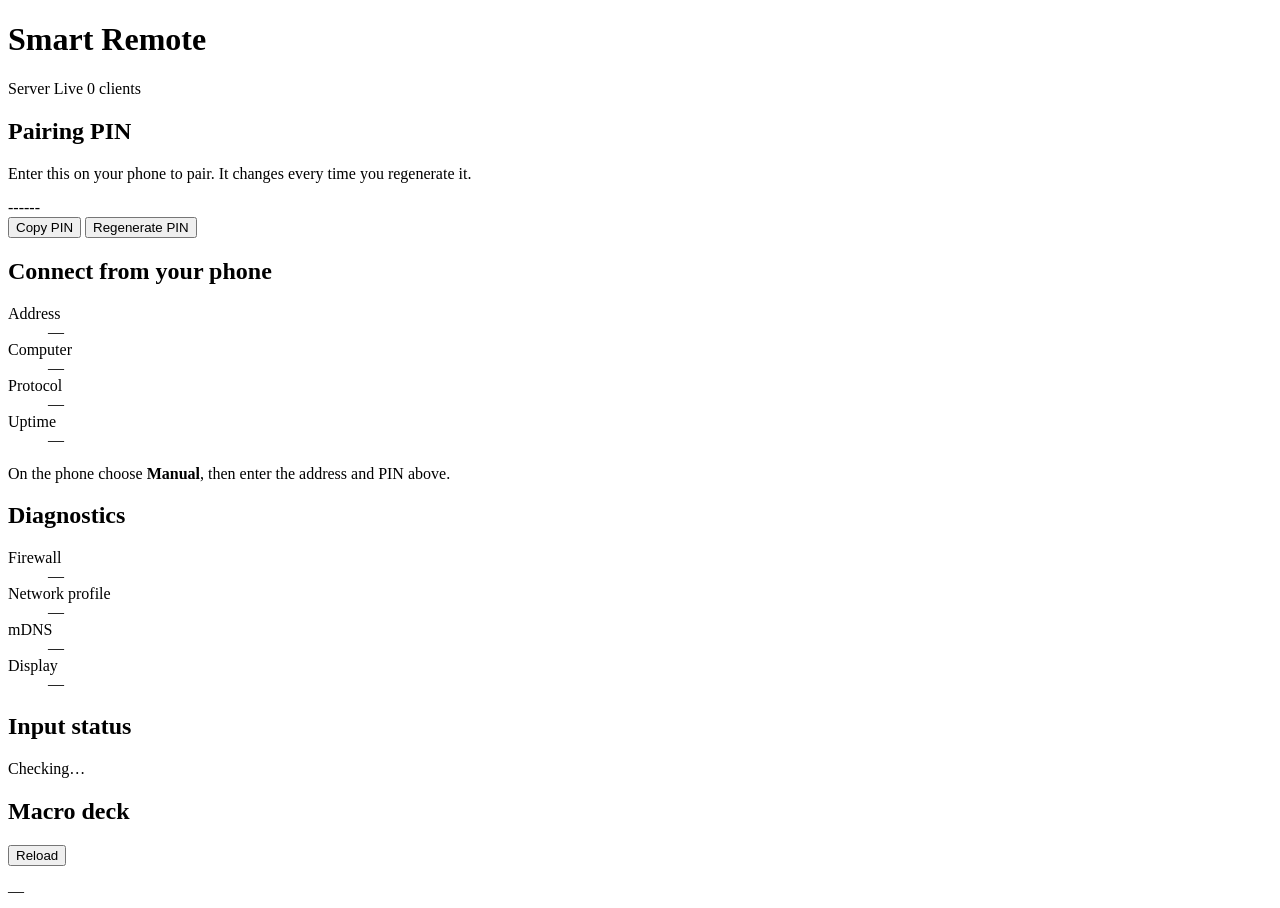
==== server/internal/web/assets/index.html @ 1f287b2c "﻿Initial commit: Smart Remote LAN remote control Flutter phone app plus a Windows Go server, at a st" ====
<!DOCTYPE html>
<html lang="en">
<head>
<meta charset="utf-8">
<meta name="viewport" content="width=device-width, initial-scale=1">
<title>Smart Remote — Dashboard</title>
<link rel="preconnect" href="https://fonts.googleapis.com">
<link rel="preconnect" href="https://fonts.gstatic.com" crossorigin>
<link href="https://fonts.googleapis.com/css2?family=Inter:wght@400;600;700&family=JetBrains+Mono:wght@400;700&display=swap" rel="stylesheet">
<link rel="stylesheet" href="/assets/style.css">
</head>
<body>
<div class="shell">

  <header class="topbar">
    <div class="brand">
      <span class="brand-dot" aria-hidden="true"></span>
      <h1>Smart Remote</h1>
    </div>
    <div class="status-strip" role="status" aria-live="polite">
      <span class="pill" id="pill-server"><i class="dot"></i>Server</span>
      <span class="pill" id="pill-socket"><i class="dot"></i>Live</span>
      <span class="pill" id="pill-clients"><i class="dot"></i>0 clients</span>
    </div>
  </header>

  <main class="grid">

    <!-- PIN -->
    <section class="card card-pin">
      <h2>Pairing PIN</h2>
      <p class="hint">Enter this on your phone to pair. It changes every time you regenerate it.</p>
      <output class="pin" id="pin" aria-live="polite" aria-label="Pairing PIN">------</output>
      <div class="row">
        <button class="btn btn-primary" id="btn-copy">Copy PIN</button>
        <button class="btn" id="btn-regen">Regenerate PIN</button>
      </div>
      <p class="note" id="copy-note" role="status"></p>
    </section>

    <!-- Connection -->
    <section class="card">
      <h2>Connect from your phone</h2>
      <dl class="kv">
        <div><dt>Address</dt><dd class="mono" id="addr">—</dd></div>
        <div><dt>Computer</dt><dd class="mono" id="hostname">—</dd></div>
        <div><dt>Protocol</dt><dd class="mono" id="version">—</dd></div>
        <div><dt>Uptime</dt><dd class="mono" id="uptime">—</dd></div>
      </dl>
      <p class="hint">On the phone choose <strong>Manual</strong>, then enter the address and PIN above.</p>
    </section>

    <!-- Diagnostics -->
    <section class="card">
      <h2>Diagnostics</h2>
      <dl class="kv">
        <div><dt>Firewall</dt><dd id="firewall">—</dd></div>
        <div><dt>Network profile</dt><dd id="profile">—</dd></div>
        <div><dt>mDNS</dt><dd id="mdns">—</dd></div>
        <div><dt>Display</dt><dd class="mono" id="display">—</dd></div>
      </dl>
      <ul class="advice" id="advice"></ul>
    </section>

    <!-- Input health -->
    <section class="card" id="card-input">
      <h2>Input status</h2>
      <p class="status-line" id="input-status">Checking…</p>
      <p class="note danger" id="input-diagnosis" hidden></p>
    </section>

    <!-- Macros -->
    <section class="card card-macros">
      <h2>Macro deck</h2>
      <button class="btn btn-small" id="btn-reload">Reload</button>
      <ul class="macro-list" id="macros"></ul>
    </section>

  </main>

  <footer class="foot">
    <span class="mono" id="foot-stats">—</span>
  </footer>
</div>
<script src="/assets/app.js"></script>
</body>
</html>
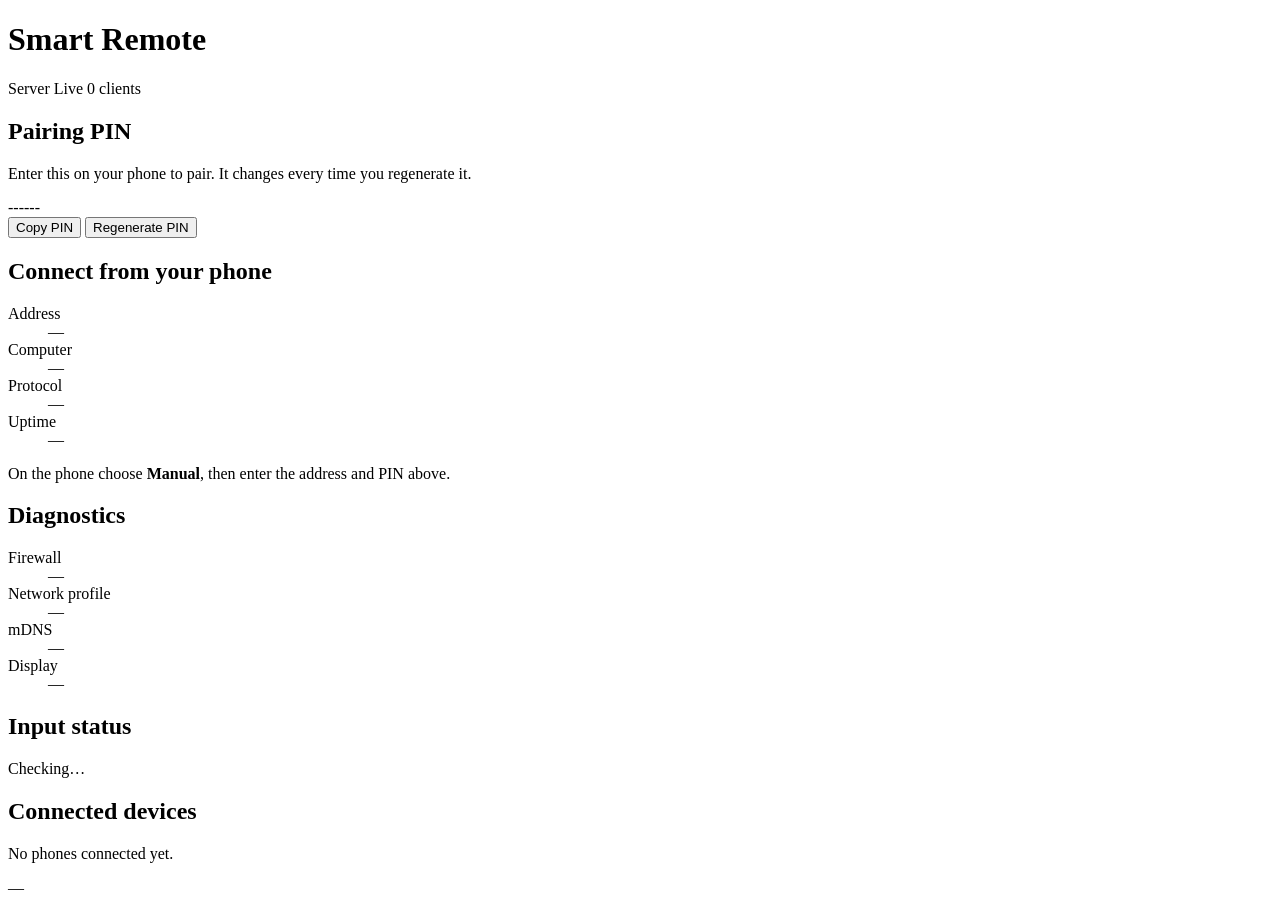
==== commit 84b35274: "Release Smart Remote v1.0.1 Co-authored-by: Copilot <223556219+Copilot@users.noreply.github.com>" ====
--- a/server/internal/web/assets/index.html
+++ b/server/internal/web/assets/index.html
@@ -4,6 +4,7 @@
 <meta charset="utf-8">
 <meta name="viewport" content="width=device-width, initial-scale=1">
 <title>Smart Remote — Dashboard</title>
+<link rel="icon" type="image/png" href="/assets/favicon.png">
 <link rel="preconnect" href="https://fonts.googleapis.com">
 <link rel="preconnect" href="https://fonts.gstatic.com" crossorigin>
 <link href="https://fonts.googleapis.com/css2?family=Inter:wght@400;600;700&family=JetBrains+Mono:wght@400;700&display=swap" rel="stylesheet">
@@ -69,11 +70,14 @@
       <p class="note danger" id="input-diagnosis" hidden></p>
     </section>
 
-    <!-- Macros -->
-    <section class="card card-macros">
-      <h2>Macro deck</h2>
-      <button class="btn btn-small" id="btn-reload">Reload</button>
-      <ul class="macro-list" id="macros"></ul>
+    <!-- Connected devices: name + address + time per channel, not just a count -->
+    <section class="card" id="card-devices">
+      <h2>Connected devices</h2>
+      <p class="hint" id="devices-hint">No phones connected yet.</p>
+      <ul class="device-list" id="devices"></ul>
+      <h2 class="subhead" id="blocked-head" hidden>Blocked devices</h2>
+      <p class="hint" id="blocked-hint" hidden>Blocked phones are refused even with the right PIN.</p>
+      <ul class="device-list" id="blocked"></ul>
     </section>
 
   </main>
